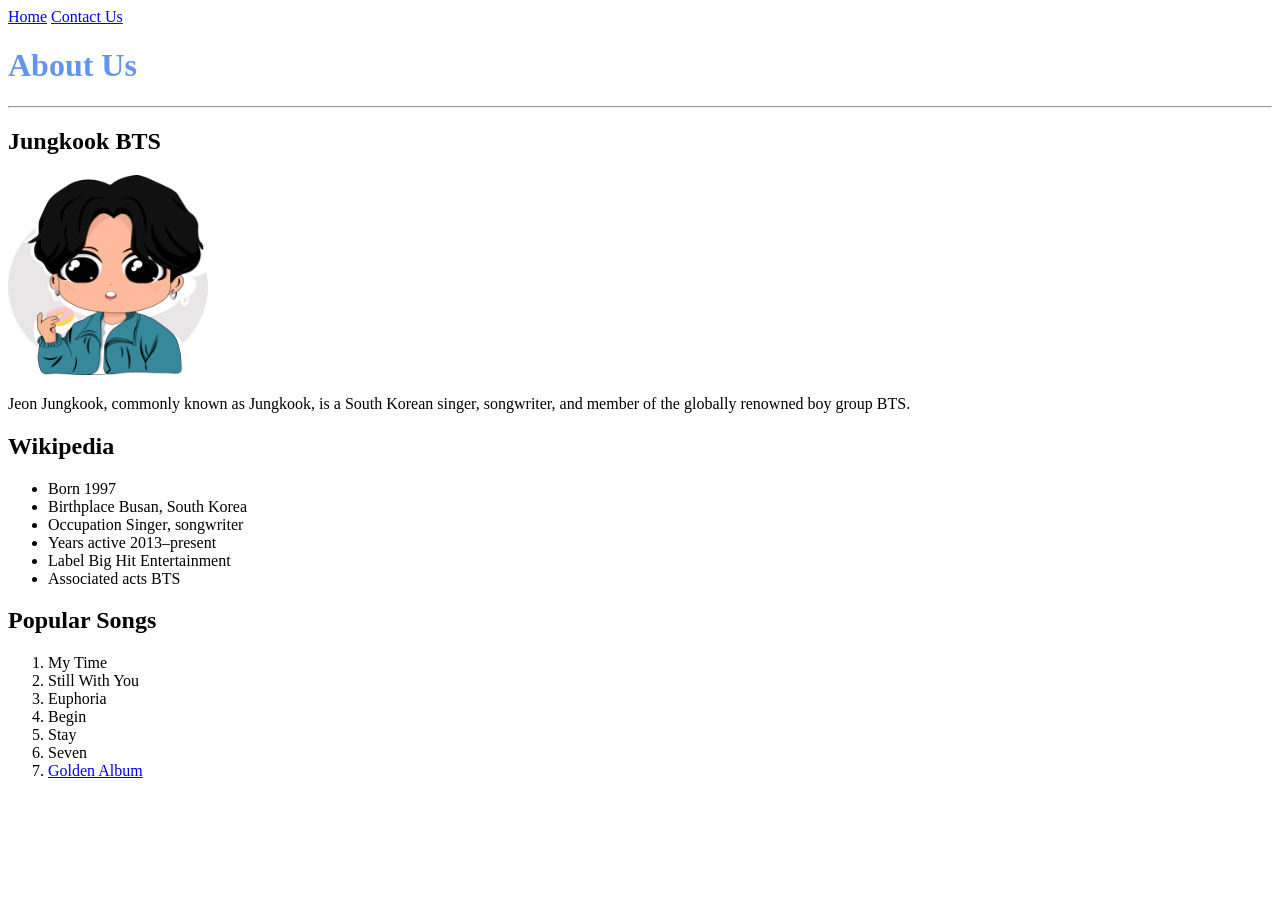
==== about_us.html @ d607a44a "First Draft of Website" ====
<!DOCTYPE html>
<html lang="en">
<head>
    <meta charset="UTF-8">
    <meta name="viewport" content="width=device-width, initial-scale=1.0">
    <title>About Us</title>
</head>
<body>
     <a href="index.html">Home</a>
        <a href="contact_us.html">Contact Us</a>
    <h1 style="color: cornflowerblue;">About Us</h1>
    <hr/>

    <h2>Jungkook BTS</h2>
    <img src="images/jk.png" alt="Jungkook BTS" height="200" width="200"/>
    <p>Jeon Jungkook, commonly known as Jungkook, is a South Korean singer, songwriter, and member of the globally renowned boy group BTS.</p>

    <h2>Wikipedia</h2>
    <ul>
        <li>Born 1997</li>
        <li>Birthplace Busan, South Korea</li>
        <li>Occupation Singer, songwriter</li>
        <li>Years active 2013–present</li>
        <li>Label Big Hit Entertainment</li>
        <li>Associated acts BTS</li>
    </ul>

    <h2>Popular Songs</h2>
    <ol>
        <li>My Time</li>
        <li>Still With You</li>
        <li>Euphoria</li>
        <li>Begin</li>
        <li>Stay</li>
        <li>Seven</li>
        <li><a href="contact_us.html">Golden Album</a></li>
    </ol>
</body>
</html>
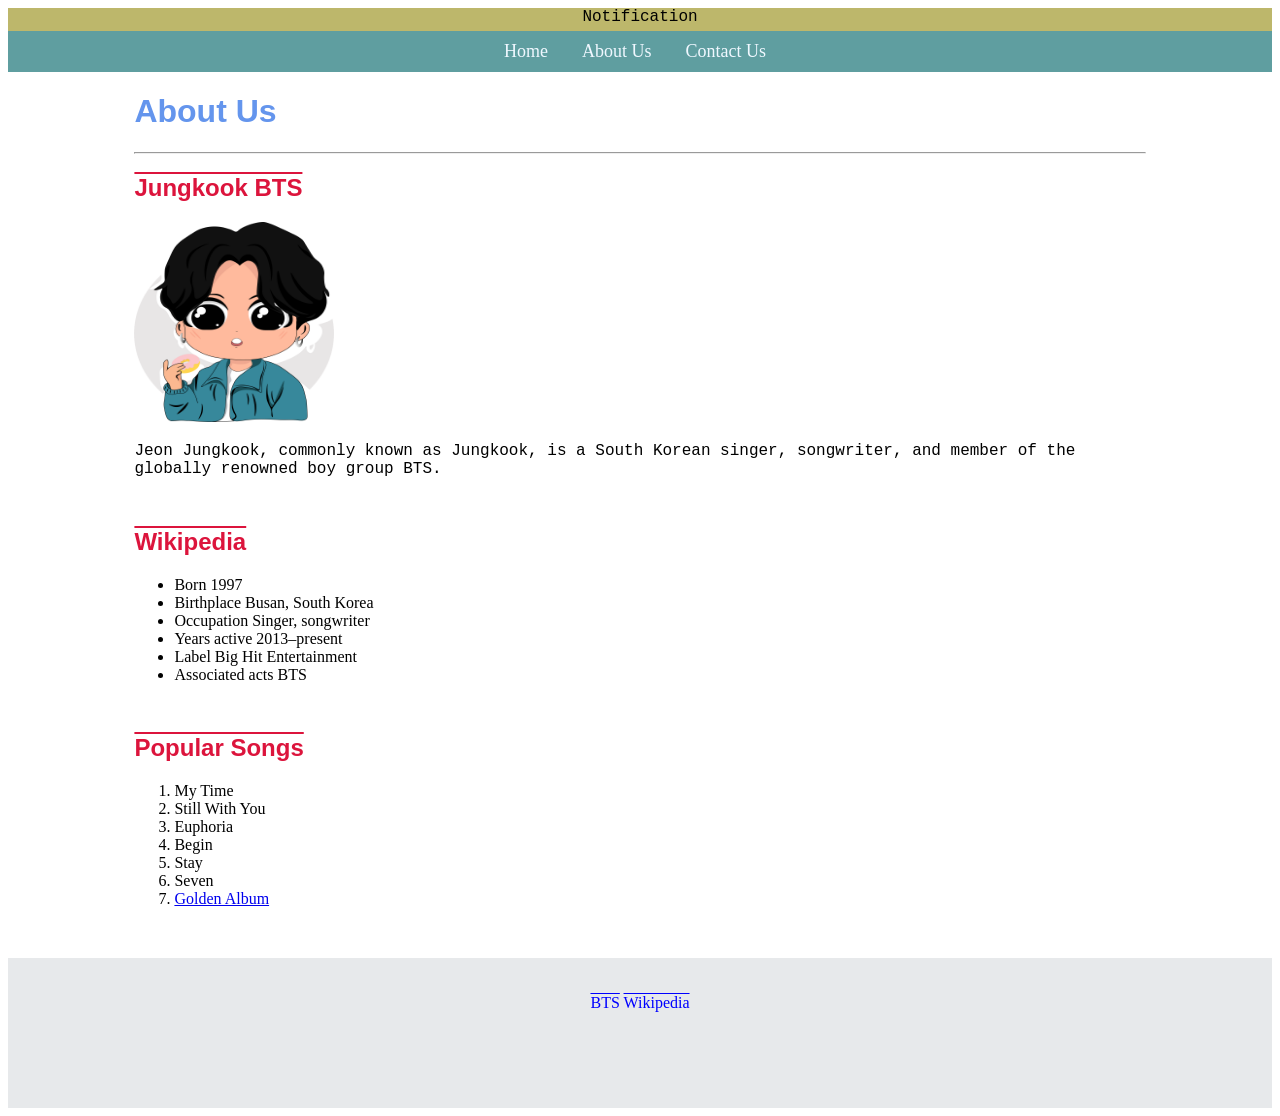
==== commit ac5ba8e1: "Added CSS and website structure" ====
--- a/about_us.html
+++ b/about_us.html
@@ -4,36 +4,63 @@
     <meta charset="UTF-8">
     <meta name="viewport" content="width=device-width, initial-scale=1.0">
     <title>About Us</title>
+     <link rel="stylesheet" href="stylesheets/site.css"/>
 </head>
 <body>
-     <a href="index.html">Home</a>
-        <a href="contact_us.html">Contact Us</a>
-    <h1 style="color: cornflowerblue;">About Us</h1>
-    <hr/>
+    <header>
+        <div id="banner">
+            <p>Notification</p>
+        </div>
+        <nav>
+             <!-- Anchor tags used for internal navigation -->
+                <a href="index.html">Home</a>
+                <a href="about_us.html">About Us</a>
+                <a href="contact_us.html">Contact Us</a>
+        </nav>
+    </header>
+    <main>
+        <h1 style="color: cornflowerblue;">About Us</h1>
+        <hr/>
 
-    <h2>Jungkook BTS</h2>
-    <img src="images/jk.png" alt="Jungkook BTS" height="200" width="200"/>
-    <p>Jeon Jungkook, commonly known as Jungkook, is a South Korean singer, songwriter, and member of the globally renowned boy group BTS.</p>
+        <article>
+            <h2>Jungkook BTS</h2>
+            <img src="images/jk.png" alt="Jungkook BTS" height="200" width="200"/>
+            <p>Jeon Jungkook, commonly known as Jungkook, is a South Korean singer, songwriter, and member of the globally renowned boy group BTS.</p>
 
-    <h2>Wikipedia</h2>
-    <ul>
-        <li>Born 1997</li>
-        <li>Birthplace Busan, South Korea</li>
-        <li>Occupation Singer, songwriter</li>
-        <li>Years active 2013–present</li>
-        <li>Label Big Hit Entertainment</li>
-        <li>Associated acts BTS</li>
-    </ul>
+        </article>
+        
+        <article>
+             <h2>Wikipedia</h2>
+            <ul>
+                <li>Born 1997</li>
+                <li>Birthplace Busan, South Korea</li>
+                <li>Occupation Singer, songwriter</li>
+                <li>Years active 2013–present</li>
+                <li>Label Big Hit Entertainment</li>
+                <li>Associated acts BTS</li>
+            </ul>
+        </article>
+       
+        <article>
+            <h2>Popular Songs</h2>
+            <ol>
+                <li>My Time</li>
+                <li>Still With You</li>
+                <li>Euphoria</li>
+                <li>Begin</li>
+                <li>Stay</li>
+                <li>Seven</li>
+                <li><a href="contact_us.html">Golden Album</a></li>
+            </ol>
+        </article>
+        
+    </main>
 
-    <h2>Popular Songs</h2>
-    <ol>
-        <li>My Time</li>
-        <li>Still With You</li>
-        <li>Euphoria</li>
-        <li>Begin</li>
-        <li>Stay</li>
-        <li>Seven</li>
-        <li><a href="contact_us.html">Golden Album</a></li>
-    </ol>
+    <footer>
+         <br/><br/>
+            <a href="https://2026bts.com/">BTS</a>
+            <a href="https://en.wikipedia.org/wiki/BTS">Wikipedia</a>
+    </footer>
+
 </body>
 </html>
--- a/stylesheets/site.css
+++ b/stylesheets/site.css
@@ -0,0 +1,81 @@
+h1 {
+  color: #4e4ede;
+}
+h2 {
+  color: crimson;
+  text-decoration: overline;
+}
+h1,h2,h3,h4,h5,h6 {
+  font-family: "Franklin Gothic Medium", "Arial Narrow", Arial, sans-serif;
+}
+p{
+  font-family: "Courier New", Courier, monospace;
+}
+#banner{
+    background-color: darkkhaki;
+    padding-bottom: 5px;
+    padding-top: 5x;
+    text-align: center;
+}
+
+#banner p{
+    margin: 0;
+}
+
+#nav, nav{
+    background-color: cadetblue;
+    padding: 10px;
+    text-align: center;
+}
+
+#nav a, nav a{
+    color: aliceblue;
+    text-decoration: none;
+    font-size: large;
+    margin-right: 10px;
+    padding: 10px;
+}
+
+#nav a:hover{
+    background-color: aquamarine;
+    color: cadetblue;
+}
+nav a:hover{
+    background-color: aquamarine;
+    color: cadetblue;
+}
+
+#footer, footer{
+    background-color: #E7E9EB;
+    min-height: 150px;
+    text-align: center;
+}
+
+#footer a, footer a{
+    color: blue;
+    text-decoration: overline;
+}
+
+#main, main{
+    width: 80%;
+    margin: 0 auto;
+}
+
+article{
+    margin-bottom: 50px;
+}
+
+.logo{
+    height: 50px;
+    width: 50px;
+}
+
+.differentLookingText{
+    font-size: larger;
+    font-family: Georgia, 'Times New Roman', Times, serif;
+    font-weight: bold;
+}
+
+.weirdColor{
+    color: darkmagenta;
+}
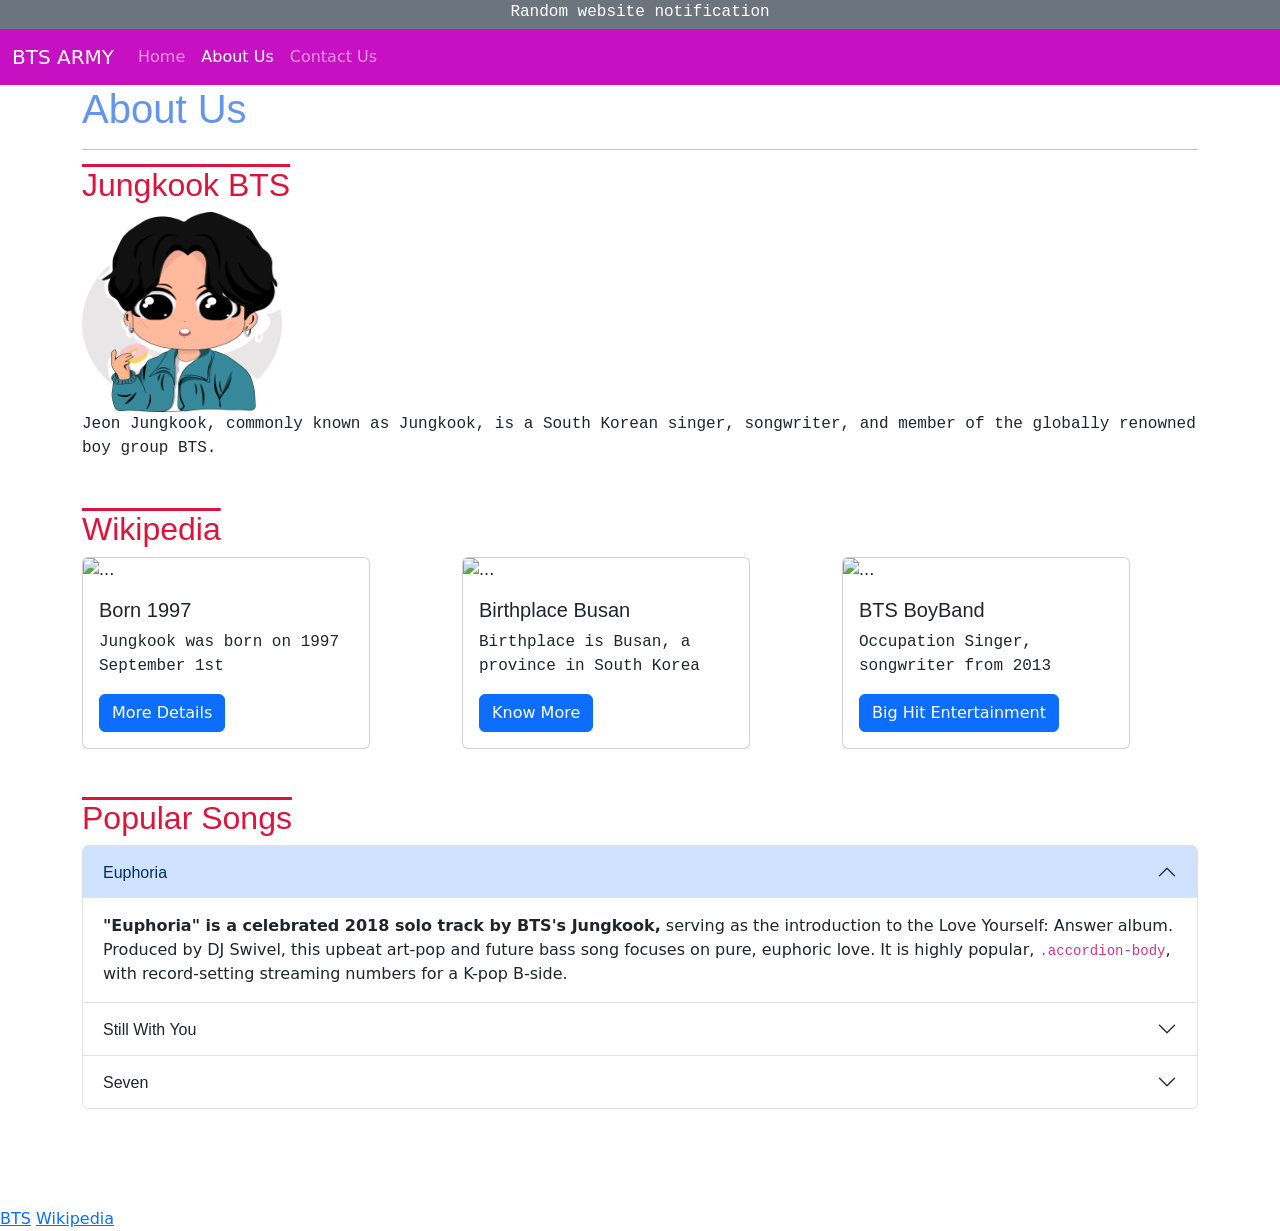
==== commit ce656411: "Added Bootstrap" ====
--- a/about_us.html
+++ b/about_us.html
@@ -1,66 +1,148 @@
 <!DOCTYPE html>
 <html lang="en">
+
 <head>
     <meta charset="UTF-8">
     <meta name="viewport" content="width=device-width, initial-scale=1.0">
     <title>About Us</title>
-     <link rel="stylesheet" href="stylesheets/site.css"/>
+    <link rel="stylesheet" href="stylesheets/bootstrap.min.css" />
+    <link rel="stylesheet" href="stylesheets/site.css" />
 </head>
+
 <body>
-    <header>
-        <div id="banner">
-            <p>Notification</p>
+    <div id="header">
+        <div id="banner" class="bg-secondary text-white text-center">
+            <p>Random website notification</p>
         </div>
-        <nav>
-             <!-- Anchor tags used for internal navigation -->
-                <a href="index.html">Home</a>
-                <a href="about_us.html">About Us</a>
-                <a href="contact_us.html">Contact Us</a>
+        <nav class="navbar navbar-expand-lg" style="background-color: #c710c1;" data-bs-theme="dark">
+            <div class="container-fluid">
+                <a class="navbar-brand" href="#">BTS ARMY</a>
+                <button class="navbar-toggler" type="button" data-bs-toggle="collapse"
+                    data-bs-target="#navbarNavAltMarkup" aria-controls="navbarNavAltMarkup" aria-expanded="false"
+                    aria-label="Toggle navigation">
+                    <span class="navbar-toggler-icon"></span>
+                </button>
+                <div class="collapse navbar-collapse" id="navbarNavAltMarkup">
+                    <div class="navbar-nav">
+                        <a class="nav-link" aria-current="page" href="index.html">Home</a>
+                        <a class="nav-link" href="about_us.html">About Us</a>
+                        <a class="nav-link" href="contact_us.html">Contact Us</a>
+                    </div>
+                </div>
+            </div>
         </nav>
-    </header>
-    <main>
+    </div>
+    <main class="container">
         <h1 style="color: cornflowerblue;">About Us</h1>
-        <hr/>
+        <hr />
 
         <article>
             <h2>Jungkook BTS</h2>
-            <img src="images/jk.png" alt="Jungkook BTS" height="200" width="200"/>
-            <p>Jeon Jungkook, commonly known as Jungkook, is a South Korean singer, songwriter, and member of the globally renowned boy group BTS.</p>
+            <img src="images/jk.png" alt="Jungkook BTS" height="200" width="200" />
+            <p>Jeon Jungkook, commonly known as Jungkook, is a South Korean singer, songwriter, and member of the
+                globally renowned boy group BTS.</p>
 
         </article>
-        
+
         <article>
-             <h2>Wikipedia</h2>
+            <h2>Wikipedia</h2>
+            <div class="row">
+                <div class="col">
+                    <div class="card" style="width: 18rem;">
+                        <img src="..." class="card-img-top" alt="...">
+                        <div class="card-body">
+                            <h5 class="card-title">Born 1997</h5>
+                            <p class="card-text">Jungkook was born on 1997 September 1st</p>
+                            <a href="contact_us.html" class="btn btn-primary">More Details</a>
+                        </div>
+                    </div>
+                </div>
+                <div class="col">
+                    <div class="card" style="width: 18rem;">
+                        <img src="..." class="card-img-top" alt="...">
+                        <div class="card-body">
+                            <h5 class="card-title">Birthplace Busan</h5>
+                            <p class="card-text">Birthplace is Busan, a province in South Korea</p>
+                            <a href="contact_us.html" class="btn btn-primary">Know More</a>
+                        </div>
+                    </div>
+                </div>
+                <div class="col">
+                    <div class="card" style="width: 18rem;">
+                        <img src="..." class="card-img-top" alt="...">
+                        <div class="card-body">
+                            <h5 class="card-title">BTS BoyBand</h5>
+                            <p class="card-text">Occupation Singer, songwriter from 2013</p>
+                            <a href="contact_us.html" class="btn btn-primary">Big Hit Entertainment</a>
+                        </div>
+                    </div>
+                </div>
+            </div>
             <ul>
-                <li>Born 1997</li>
-                <li>Birthplace Busan, South Korea</li>
-                <li>Occupation Singer, songwriter</li>
-                <li>Years active 2013–present</li>
-                <li>Label Big Hit Entertainment</li>
-                <li>Associated acts BTS</li>
-            </ul>
         </article>
-       
+
         <article>
             <h2>Popular Songs</h2>
-            <ol>
-                <li>My Time</li>
-                <li>Still With You</li>
-                <li>Euphoria</li>
-                <li>Begin</li>
-                <li>Stay</li>
-                <li>Seven</li>
-                <li><a href="contact_us.html">Golden Album</a></li>
-            </ol>
+            <div class="accordion" id="accordionExample">
+                <div class="accordion-item">
+                    <h3 class="accordion-header">
+                        <button class="accordion-button" type="button" data-bs-toggle="collapse"
+                            data-bs-target="#collapseOne" aria-expanded="true" aria-controls="collapseOne">
+                            Euphoria
+                        </button>
+                    </h3>
+                    <div id="collapseOne" class="accordion-collapse collapse show" data-bs-parent="#accordionExample">
+                        <div class="accordion-body">
+                            <strong>"Euphoria" is a celebrated 2018 solo track by BTS's Jungkook,</strong>  serving as the introduction to the Love Yourself: Answer album. Produced by DJ Swivel, this upbeat art-pop and future bass song focuses on pure, euphoric love. It is highly popular, 
+                            <code>.accordion-body</code>, with record-setting streaming numbers for a K-pop B-side.
+                        </div>
+                    </div>
+                </div>
+                <div class="accordion-item">
+                    <h3 class="accordion-header">
+                        <button class="accordion-button collapsed" type="button" data-bs-toggle="collapse"
+                            data-bs-target="#collapseTwo" aria-expanded="false" aria-controls="collapseTwo">
+                            Still With You
+                        </button>
+                    </h3>
+                    <div id="collapseTwo" class="accordion-collapse collapse" data-bs-parent="#accordionExample">
+                        <div class="accordion-body">
+                            <strong>"Still With You" is a soulful, jazzy R&B solo ballad by Jungkook of BTS,</strong>  released on June 5, 2020, for the BTS Festa and officially released on streaming platforms in July 2023. The song was written during the COVID-19 pandemic to express longing for fans (ARMY). 
+                            <code>.accordion-body</code>It was produced by Jungkook and Pdogg.
+                        </div>
+                    </div>
+                </div>
+                <div class="accordion-item">
+                    <h3 class="accordion-header">
+                        <button class="accordion-button collapsed" type="button" data-bs-toggle="collapse"
+                            data-bs-target="#collapseThree" aria-expanded="false" aria-controls="collapseThree">
+                            Seven
+                        </button>
+                    </h3>
+                    <div id="collapseThree" class="accordion-collapse collapse" data-bs-parent="#accordionExample">
+                        <div class="accordion-body">
+                            <strong>"Seven" is the debut solo digital single by BTS member Jung Kook,</strong>  released on July 14, 2023. It is a high-energy UK garage-inspired song featuring rapper Latto, with lyrics about wanting to be with a lover every day of the week. The track broke multiple records, 
+                            <code>.accordion-body</code>becoming the fastest song to reach one billion streams on Spotify by US BTS ARMY.
+                        </div>
+                    </div>
+                </div>
+            </div>
+
         </article>
-        
+
     </main>
 
     <footer>
-         <br/><br/>
-            <a href="https://2026bts.com/">BTS</a>
-            <a href="https://en.wikipedia.org/wiki/BTS">Wikipedia</a>
+        <br /><br />
+        <a href="https://2026bts.com/">BTS</a>
+        <a href="https://en.wikipedia.org/wiki/BTS">Wikipedia</a>
     </footer>
 
+    <script src="scripts/jquery.min.js"></script>
+    <script src="scripts/bootstrap.min.js"></script>
+    <script src="scripts/site.js"></script>
+    <!-- <script src="https://cdn.jsdelivr.net/npm/jquery@4.0.0/dist/jquery.min.js"></script> -->
+
 </body>
+
 </html>
--- a/stylesheets/site.css
+++ b/stylesheets/site.css
@@ -12,48 +12,12 @@
   font-family: "Courier New", Courier, monospace;
 }
 #banner{
-    background-color: darkkhaki;
     padding-bottom: 5px;
     padding-top: 5x;
-    text-align: center;
 }
 
 #banner p{
     margin: 0;
-}
-
-#nav, nav{
-    background-color: cadetblue;
-    padding: 10px;
-    text-align: center;
-}
-
-#nav a, nav a{
-    color: aliceblue;
-    text-decoration: none;
-    font-size: large;
-    margin-right: 10px;
-    padding: 10px;
-}
-
-#nav a:hover{
-    background-color: aquamarine;
-    color: cadetblue;
-}
-nav a:hover{
-    background-color: aquamarine;
-    color: cadetblue;
-}
-
-#footer, footer{
-    background-color: #E7E9EB;
-    min-height: 150px;
-    text-align: center;
-}
-
-#footer a, footer a{
-    color: blue;
-    text-decoration: overline;
 }
 
 #main, main{
